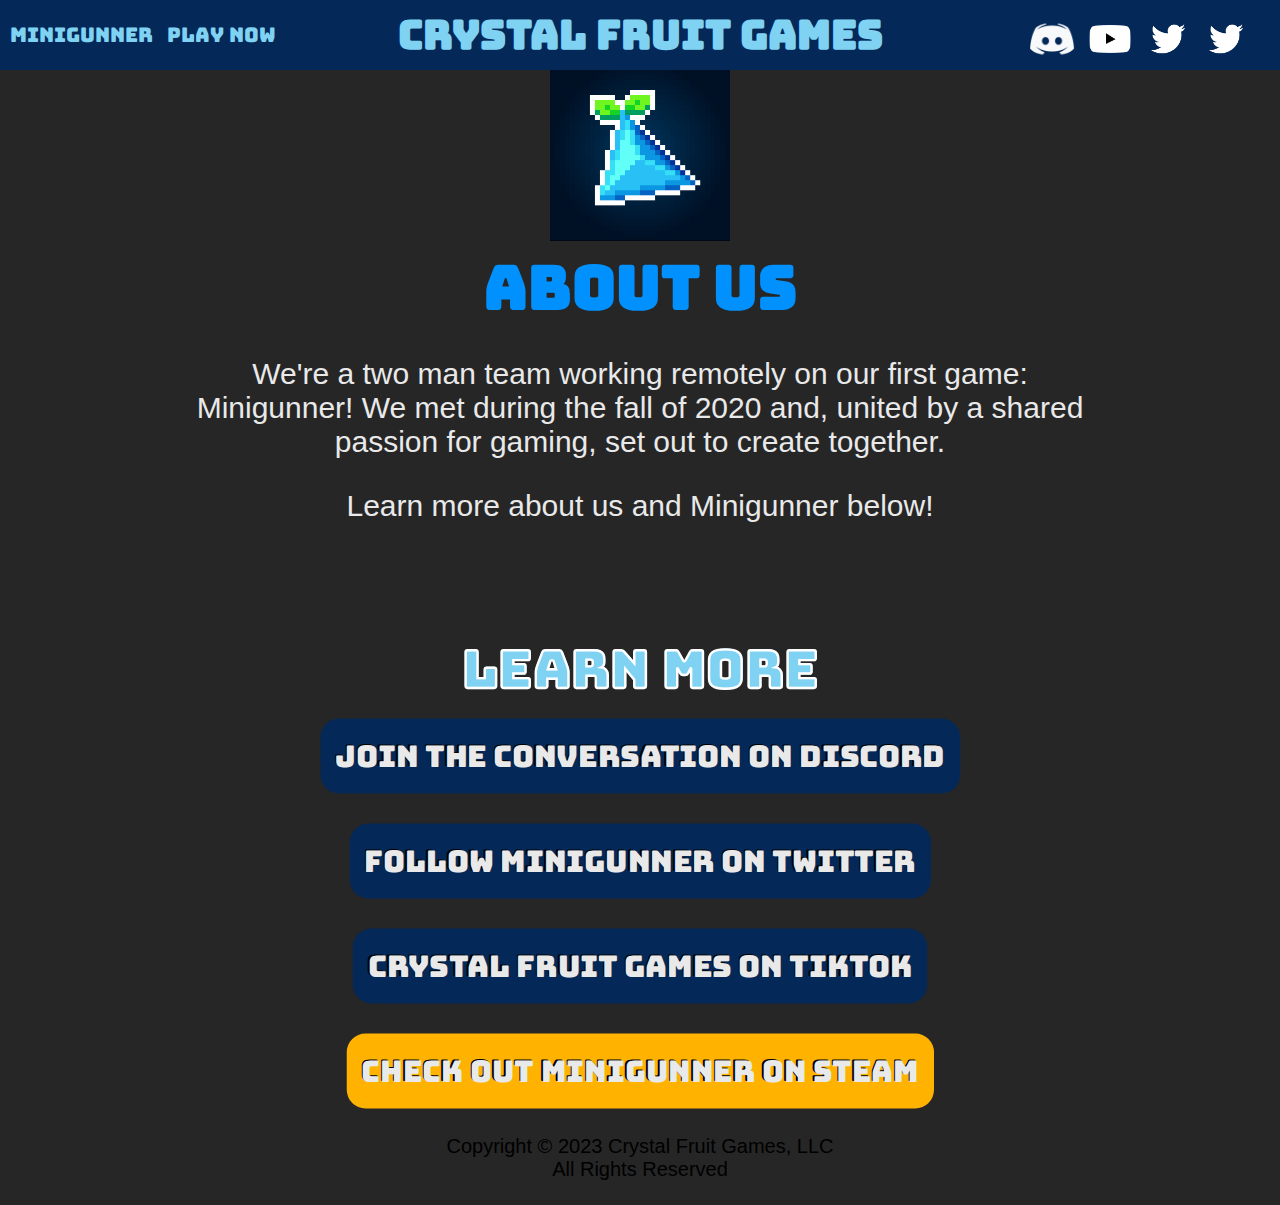
==== homepage.html @ 945a4043 "d" ====
<!DOCTYPE html>
<html>
    <head>
        <meta name="viewport" content="width=device-width, initial-scale=1">
        <link rel="preconnect" href="https://fonts.googleapis.com">
        <link rel="preconnect" href="https://fonts.gstatic.com" crossorigin>
        <link href="https://fonts.googleapis.com/css2?family=Bungee&family=Bungee+Hairline&family=Bungee+Inline&display=swap" rel="stylesheet">
        <link rel="stylesheet" href="/styles.css">
        <link rel="icon" href="Images/ClientIcon.ico">
        <title>Crystal Fruit Games</title>
    </head>
    <body>
        <div class="site-header">
            <nav role="navigation" class="nav-header" id="aboutUsNavBar">
                <ul class="left-nav">
                    <li tabindex="0"><a href="minigunner.html">Minigunner</a></li>
                    <li tabindex="1"><a href="https://store.steampowered.com/app/1778200/Minigunner/">PLAY NOW</a></li>
                </ul>
                <div class="dropdown">
                    <button onclick="onClickDropdown()"class="dropbtn">Menu</button>
                    <div class="dropdown-content" id="menuDropdown">
                        <a href="homepage.html">About Us</a>
                        <a href="https://youtu.be/CM3GsANqvFM">TRAILER</a>
                        <a href="https://store.steampowered.com/app/1778200/Minigunner/">PLAY NOW</a>
                    </div>
                </div>
                <p class="site-title"><a href="minigunner.html">CRYSTAL FRUIT GAMES</a></p>
                <ul class="right-nav">
                    <li><a href="https://discord.gg/7xGuWR2HnU"><img src="Images/Discord Logo.png" class="discord-logo"></a></li>
                    <li><a href="https://youtube.com/@crystalfruitgames8708"><img src="Images/Youtube Logo.png" class="yt-logo"></a></li>
                    <li><a href="https://twitter.com/MinigunnerGame"><img src="Images/Twitter Logo.png" class="twitter-logo"></a></li>
                    <li><a href="https://www.tiktok.com/@crystalfruitgames"><img src="Images/Twitter Logo.png" class="twitter-logo"></a></li>
                </ul>
            </nav>
        </div>
        <div class="about-us">
            <img src="Images/CFGLogoWithBackground.PNG">
            <h1>About Us</h1>
            <p>We're a two man team working remotely on our first game: Minigunner! We met during the fall of 2020 and, united by a shared passion for gaming, set out to create together.</p>
            <p>Learn more about us and Minigunner below!</p>
        </div>
        <div class="learn-more-container" id="learnMoreHomepage">
            <h1>LEARN MORE</h1>
            <div class="learn-more">
                <div class="learn-more-entry" id="learnMoreDiscord">
                    <a href="https://discord.gg/7xGuWR2HnU">Join the conversation on Discord</a>
                </div>
                <div class="learn-more-entry" id="learnMoreTwitter">
                    <a href="https://twitter.com/MinigunnerGame">Follow Minigunner on Twitter</a>
                </div>
                <div class="learn-more-entry" id="learnMoreTikTok">
                    <a href="https://www.tiktok.com/@crystalfruitgames">Crystal Fruit Games on TikTok</a>
                </div>
                <div class="learn-more-entry" id="learnMoreSteam">
                    <a href="https://store.steampowered.com/app/1778200/Minigunner/" >Check out Minigunner on Steam</a>
                </div>
            </div>
        </div>
        <!-- <div class="steam-embed">
            <iframe src="https://store.steampowered.com/widget/1778200/" frameborder="0" width="646" height="190"></iframe>
        </div> -->
        <footer>
            <div class="site-footer" id="cfgPageFooter">
                <!-- <div class="footer-logo-block"><img src="Images/CrystalFruitMinimalLogo.png" id="footerLogoIcon" ></div> -->
                <div class="legal-block">
                    <p>Copyright &copy; 2023 Crystal Fruit Games, LLC</p>
                    <p>All Rights Reserved</p>
                </div>
            </div>
        </footer>
    </body>
</html>
---- styles.css ----
body{
    margin: 0;
    background-color: #262626;
    color: #E9E9EA;
    font-family: Arial, Helvetica, sans-serif ;
    min-height: 100vh;
    position: relative;
}

h1{
    
    color: #80D2F2;
    align-self: center;
    font-size: 45px;
    font-weight: bolder;
    margin-bottom: 0px;
    margin-top: 0px;
    font-family: 'Bungee', cursive;
}

.header-padding{
    height: 5vh;
}
nav.nav-header{
    width: 100%;
    max-height: 80px;
    position: fixed;
    z-index: 100;
    background-color: #042959;
   
    
    display: grid;
    grid-template-columns: 30% 40% 30%;
    grid-template-rows: 70px;
    justify-content: right;
}

nav.nav-header li{
    display: inline-block;
    padding-left: 10px;
    user-select:none;
    font-size: 20px;

    line-height: 2em;
}



nav.nav-header li:hover{
    display: inline-block;
    text-decoration: underline;
}

nav.nav-header ul{
    align-self: center;
    color: #80D2F2;
    /* margin-top: 0%; */
    padding-left: 0%;
    /* margin-left: 0px; */
}

nav.nav-header a{
    text-decoration: none;
    font-family: 'Bungee', cursive;
    color: inherit;
}

nav.nav-header a:visited{
    text-decoration: none;
    color: inherit;
}
nav.nav-header a:hover{
    text-decoration: none;
    color: inherit;
}

.site-title{
    text-align: center;
    color: #80D2F2;
    align-self: center;
    font-size: 40px;
    font-weight: bolder;
    margin-bottom: 0px;
    margin-top: 0px;
    font-family: 'Bungee', cursive;
    line-height: 1em;
    min-width: 330px;
}
/* #aboutUsNavBar .site-title{
    font-size: 20px;
} */
.right-nav{
    padding-right: 30px;
    padding-left: 0px;
    padding-top: 20px;
    display: inline-flex;
    justify-content: end;
}
.right-nav img{
    max-width: 48px;
    max-height: 46px;
    
}
.discord-logo{
    width: 48px;
    height: 46px;
    margin: auto;
}
.yt-logo{
    width: 48px;
    height: 46px;
    margin: auto;
}
.twitter-logo{
    width: 48px;
    height: 46px;
    margin: auto;
}



/* DROPDOWN */
/* Dropdown Button */
.dropbtn {
    background-color: #3498DB;
    color: white;
    padding-left: 16px;
    padding-right: 16px;
    height: 100%;
    font-size: 16px;
    border: none;
    cursor: pointer;
    font-family: 'Bungee', cursive;
  }
  
  /* Dropdown button on hover & focus */
  .dropbtn:hover, .dropbtn:focus {
    background-color: #2980B9;
  }
  
  /* The container <div> - needed to position the dropdown content */
  .dropdown {
    position: relative;
    display: inline-block;
  }
  
  /* Dropdown Content (Hidden by Default) */
  .dropdown-content {
    display: none;
    position: absolute;
    background-color: #042959;
    min-width: 160px;
    box-shadow: 0px 8px 16px 0px rgba(0,0,0,0.2);
    z-index: 1;
  }
  
  /* Links inside the dropdown */
  .dropdown-content a {
    color: black;
    padding: 12px 16px;
    text-decoration: none;
    display: block;
  }
  
  /* Change color of dropdown links on hover */
  .dropdown-content a:hover {background-color: #80D2F2;}
  
  /* Show the dropdown menu (use JS to add this class to the .dropdown-content container when the user clicks on the dropdown button) */
  .show {display:block;}



.about-us{
    width: 75%;
    margin:auto;
    padding-top: 60px;
    align-self: center;
    text-align: center;
    font-size: 30px;
    max-width: 900px;
}
.about-us h1{
    color: #0091ff;
    font-size: 60px;
    font-family: 'Bungee', cursive;
    padding: auto;
    
}

.about-us img{
    max-height: 20%;
    max-width: 20%;
}



.capsule-window{
    position: relative;
    width: 100%;
}
.capsule{
    display: block;
    width: 100%;
    height: 45%;
    /* transform: translateY(-10%); */
    /* margin-bottom: -8%; */
}

#logoGif{
    position: absolute;
    /* top: 10px; */
    top: 9%;
    left: 50%;
    transform: translateX(-50%);
    z-index: 2;
    /* align-self: center; */
    width: 45%;
}

.play-now{
    display: flex;
    justify-content: center;
    align-items: center;
    color: #042959;
    font-size: 40px;
    font-family: 'Bungee', cursive;
    border-radius: 25px;
    background-color: #80D2F2;
    margin: auto;
    margin-top: 50px;
    margin-bottom: 50px;
    max-width: 230px;
    /* min-width: 15%; */
}
.play-now a{
    margin: auto;
    text-align: center;
    text-decoration: none;
}
.play-now a:visited{
    text-decoration: none;
    color:inherit;
}

.summary-box{
    display: inline-block;
    background-image: url("Images/StartMenuSplash1.png");

    /* Set a specific height */
    min-width: 285px;

    /* Create the parallax scrolling effect */
    /* background-attachment: fixed; */
    background-position: center;
    background-repeat: no-repeat;
    background-size: cover;
    margin:auto;
}

.summary-box h1{
    text-align: center;
    color: #ffb300;
    font-size: 50px;
    font-family: 'Bungee', cursive;
    text-shadow: -2px -2px 0px white;
    max-width: 75%;
    margin:auto;
    padding-top: 20px;
    line-height: 1em;
}
.summary-box h2{
    text-align: center;
    color: #ffffff;
    text-shadow: -2px -2px 0px rgb(0, 0, 0);
    font-size: 20px;
    font-family: 'Bungee', cursive;
    max-width: 75%;
    margin: auto;
    line-height: 1.5em;
    padding-top: 30px;
}

.parallax-box{
    /* The image used */
    margin: auto;
    background-image: url("Images/Fight_Screenshot_Gradient.jpg");

    /* Set a specific height */
    min-height: 500px;

    /* Create the parallax scrolling effect */
    background-attachment: fixed;
    background-position: center;
    background-repeat: no-repeat;
    background-size: cover;
}
.info-section{
    /* background-color: rgba(186, 121, 0, 0.328); */
    /* width: 50%; */
    display: inline-block;
    margin-left: 5%;
    margin-right: 4%;
    min-width: 30%;
    max-width: 600px;
    /* background-color: #0091ff1c; */
    align-content: center;
}

.info-section h1{
    color: #ffb300;
    font-size: 80px;
    font-family: 'Bungee', cursive;
    margin-bottom: -50px;
}

.info-section p{
    font-size: 25px;
    text-shadow: -2px -2px 0px rgb(0, 0, 0);
}
#fightBox{
    background-image: url("Images/Fight_Screenshot_Gradient.jpg");
    text-align: left;
}
#buyBox{
    background-image: url("Images/Buy_Screenshot_Gradient.jpg");
    text-align: right;
}
#prepareBox{
    background-image: url("Images/Prepare_Screenshot_Gradient.jpg");
    text-align: left;
}
#surviveBox{
    background-image: url("Images/Fight_Screenshot_Gradient.jpg");
    text-align: right;
}

/* FEATURES SECTION */
#featureContainer{
    background-image: url("Images/ShopBackboard.png");
    background-position: center;
    background-repeat: no-repeat;
    background-size: cover;
    /* Add the blur effect */
    /* filter: blur(8px);
    -webkit-filter: blur(8px); */
}


#featureContainer h1{
    text-align: center;
    font-size: 70px;
    -webkit-text-stroke: 1px white;
}
.detailed-info{
    display: flex;
    flex-direction: row;
    flex-wrap: wrap;
    width: 100%;
    margin:auto;
}

.detailed-info-item{
    /* background-color: red; */
    text-align: center;
    margin: auto;
    width: 30%;
    min-width: 500px;
    
    font-size: 25px;
    text-shadow: -2px -2px 0px rgb(0, 0, 0);
}

.feature-image{
    min-width: 265px;
    min-height: 149px;
    width: 50%;
    border-style: solid;
    border-width: 3px 3px 3px 3px;
    border-color: white;
}

.learn-more-container h1{
    text-align: center;
    font-size: 70px;
    -webkit-text-stroke: 1px white;
}

.learn-more{
    display: flex;
    flex-direction: row;
    flex-wrap: wrap;
    width: 100%;
    margin:auto;
}
.learn-more-entry{
    
    display: flex;
    justify-content: center;
    align-items: center;
    margin-top: 20px;
    margin-bottom: 20px;
    margin-left: auto;
    margin-right: auto;
    /* width: 20%; */
    min-width: 20%;
    min-height: 100px;
    border-radius: 25px;
    

    text-align: center;
    font-size: 25px;
    text-shadow: -2px -2px 0px rgb(0, 0, 0);

    background-color: #042959;
    font-size: 40px;
    font-family: 'Bungee', cursive;
}
.learn-more-entry a{
    margin-left: 20px;
    margin-right: 20px;
    /* margin: auto; */
    text-decoration: none;
    color:inherit;
}
.learn-more-entry a:hover{
    text-decoration: none;
    color:inherit;
}
.learn-more-entry a:visited{
    text-decoration: none;
    color:inherit;
}

#learnMoreSteam{
    background-color: #ffb300;
    
}
.site-footer{
    width: 100%;
    height: 70px;
    margin:auto;
    margin-bottom:0px;
    
}

.site-footer p{
    font-family: Arial, Helvetica, sans-serif;
    color: black;
    text-align: center;
    font-size: 20px;
    margin: auto;
}
.legal-block{
    align-self: center; 
    position: relative;
    /* transform: translateX(100%); */
}
.footer-logo-block{
    width: 100px;
}
#footerLogoIcon{  
    height: 100px;
    width: 100px;
}

#learnMoreHomepage{
    scale: 75%;
}

#cfgPageFooter{
    position:absolute;
    bottom:0px;
    margin: auto;
}


/* STYLING FOR LARGER SCREENS: */

@media (min-width: 750.02px) {
    .play-now{
        
        min-width: 230px;
    }
    /* .summary-box{
        min-height: 1000px;
    } */
    .summary-box h1{
        font-size: 60px;
    }
    .summary-box h2{
        font-size: 30px;
        line-height: 2em;
    }
    .dropdown{
        display: none;
    }
    .left-nav{
        display: inline-block;
    }
    .right-nav{
        display: inline-flex;
    }
}
@media (max-width: 750px){
    .left-nav{
        display: none;
    }
    .right-nav{
        display: none;
    }
    .dropdown{
        display: block;
    }
}
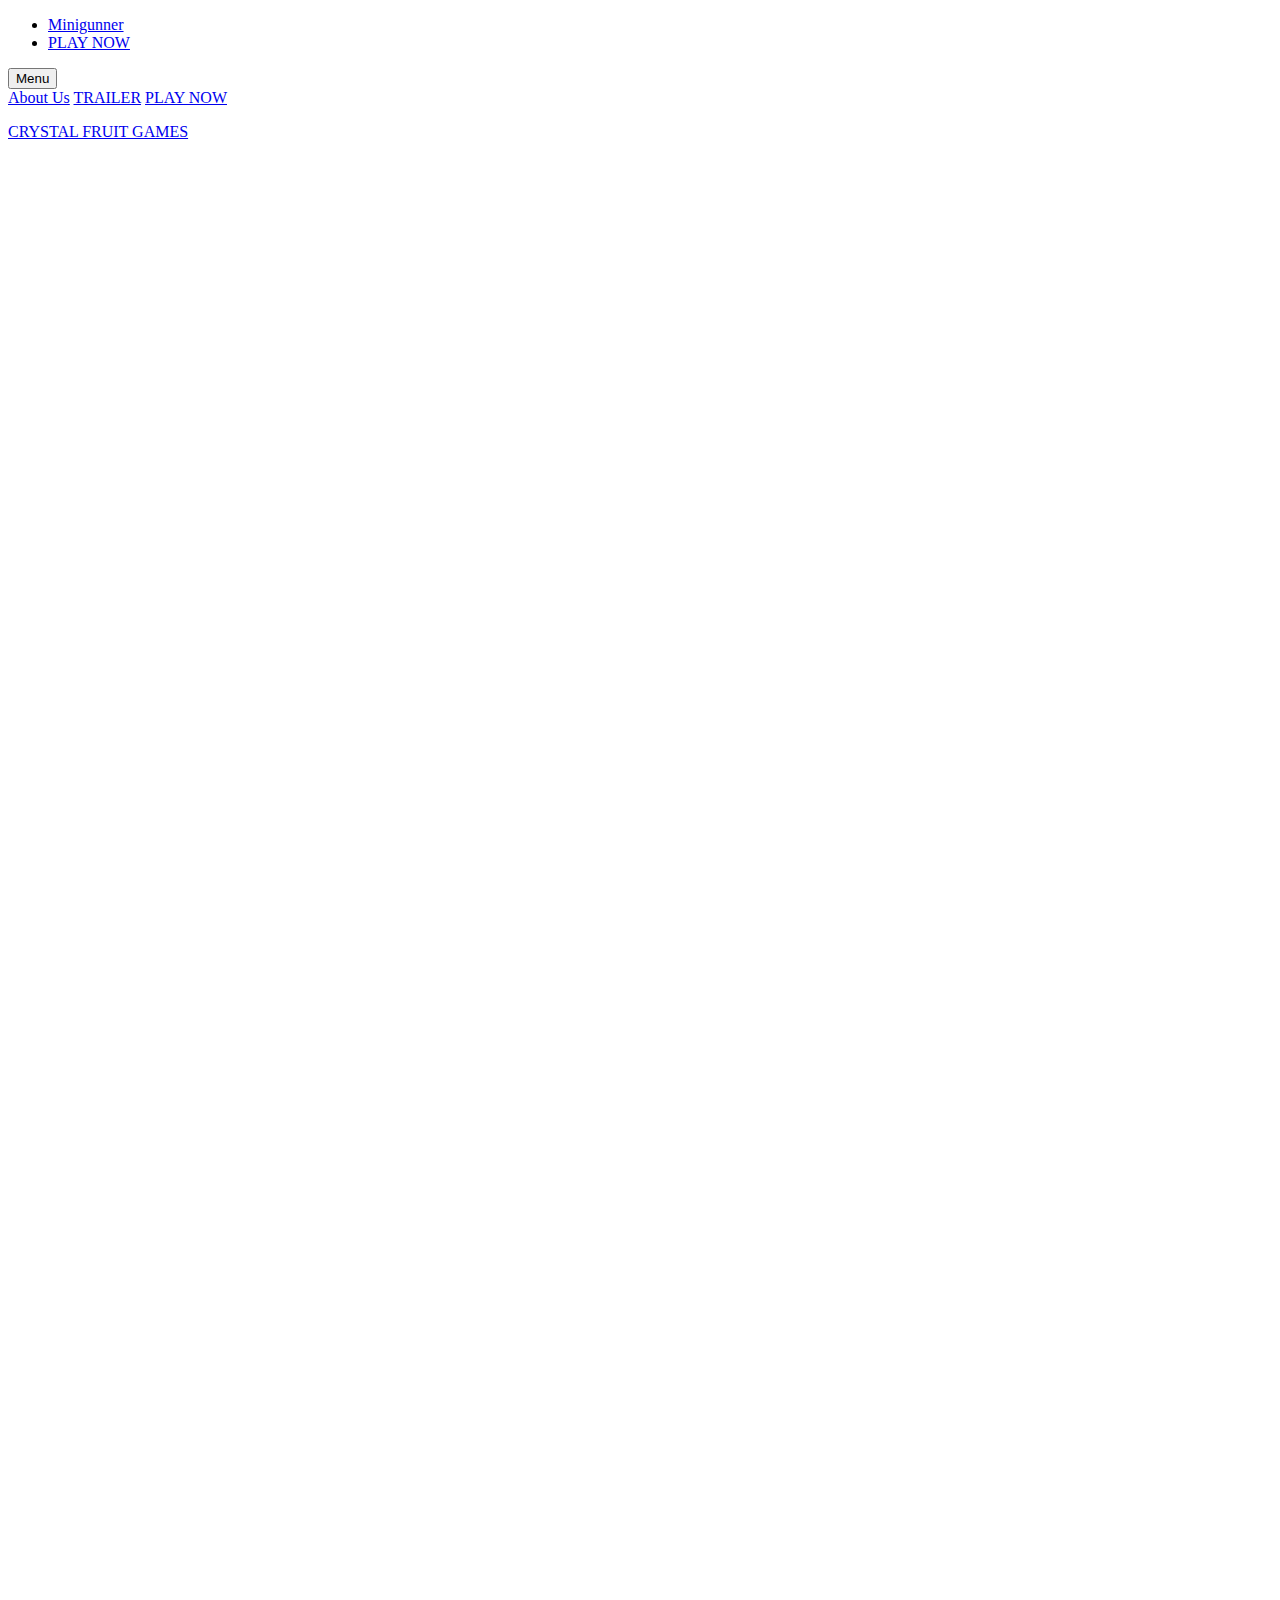
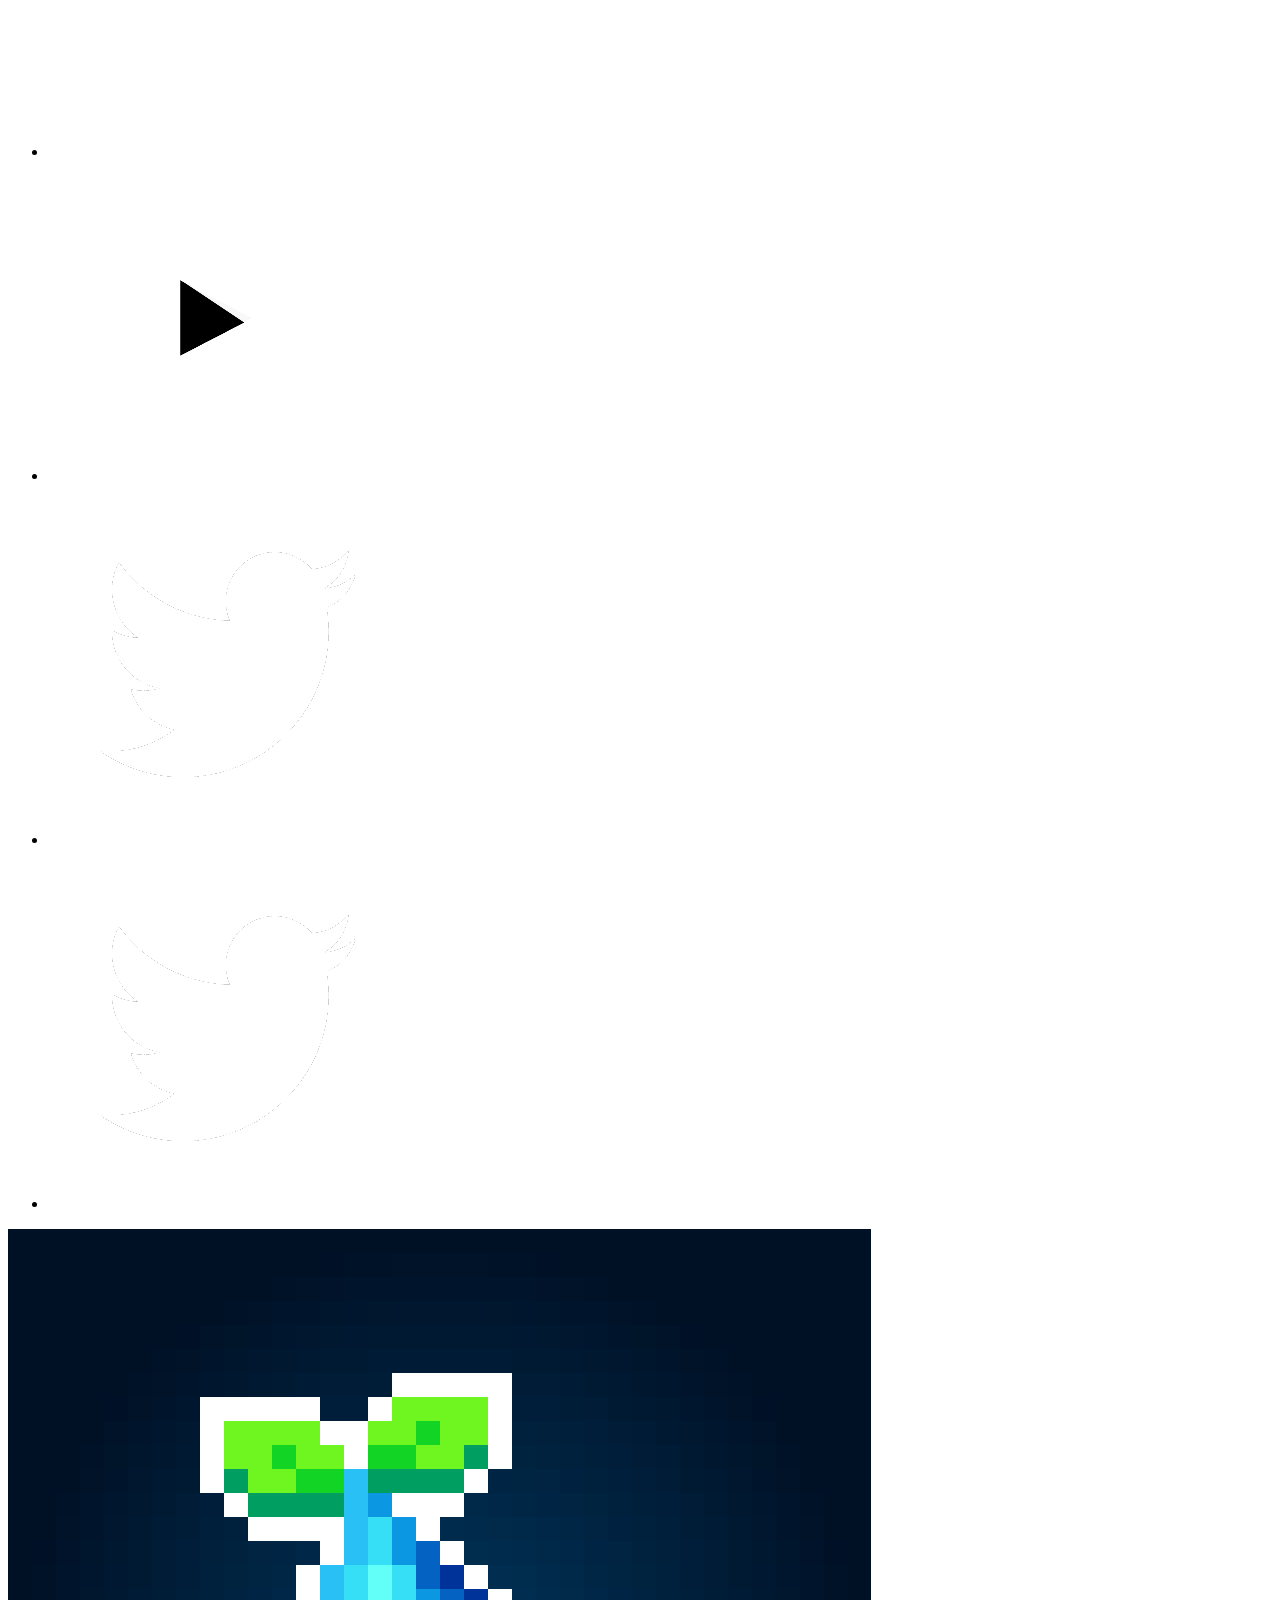
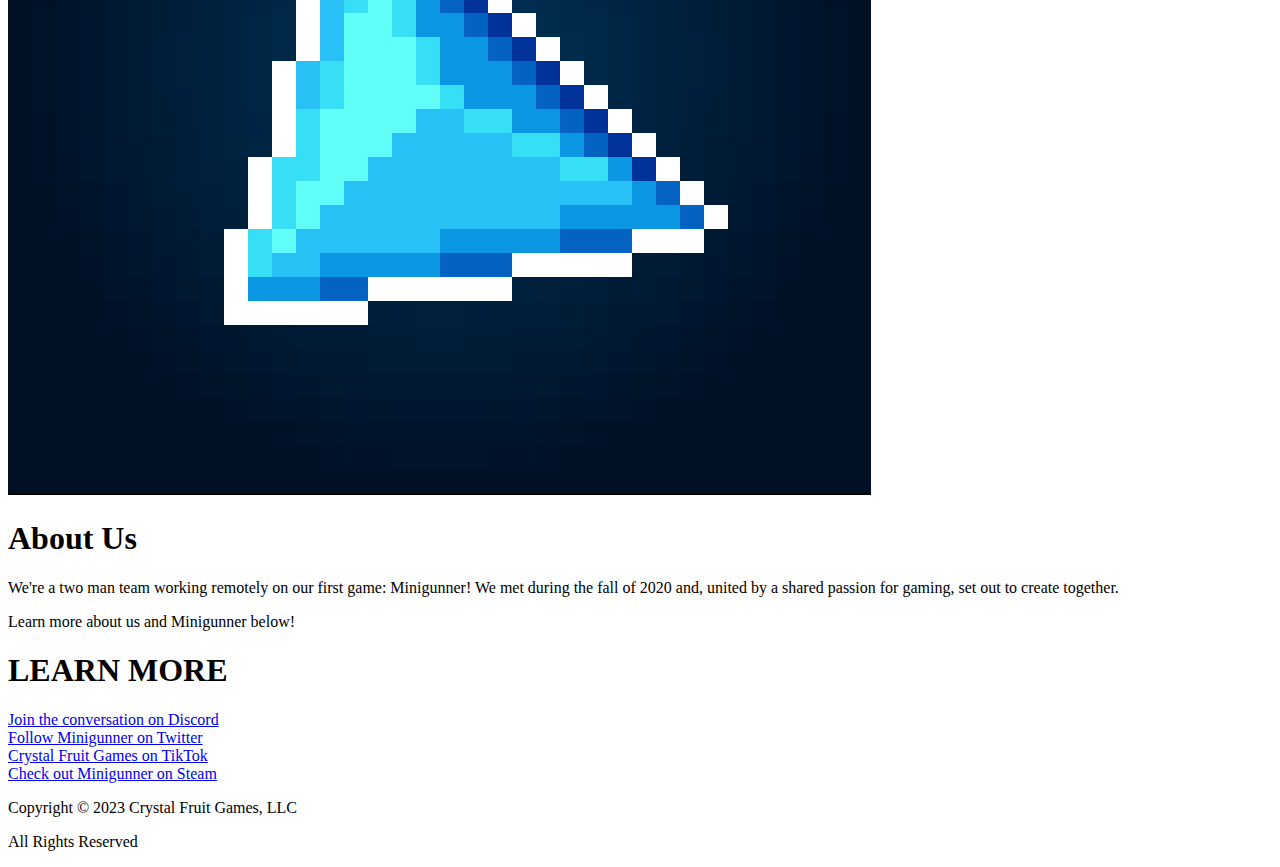
==== commit 53a06c1b: "attempt to fix" ====
--- a/homepage.html
+++ b/homepage.html
@@ -5,7 +5,7 @@
         <link rel="preconnect" href="https://fonts.googleapis.com">
         <link rel="preconnect" href="https://fonts.gstatic.com" crossorigin>
         <link href="https://fonts.googleapis.com/css2?family=Bungee&family=Bungee+Hairline&family=Bungee+Inline&display=swap" rel="stylesheet">
-        <link rel="stylesheet" href="/styles.css">
+        
         <link rel="icon" href="Images/ClientIcon.ico">
         <title>Crystal Fruit Games</title>
     </head>
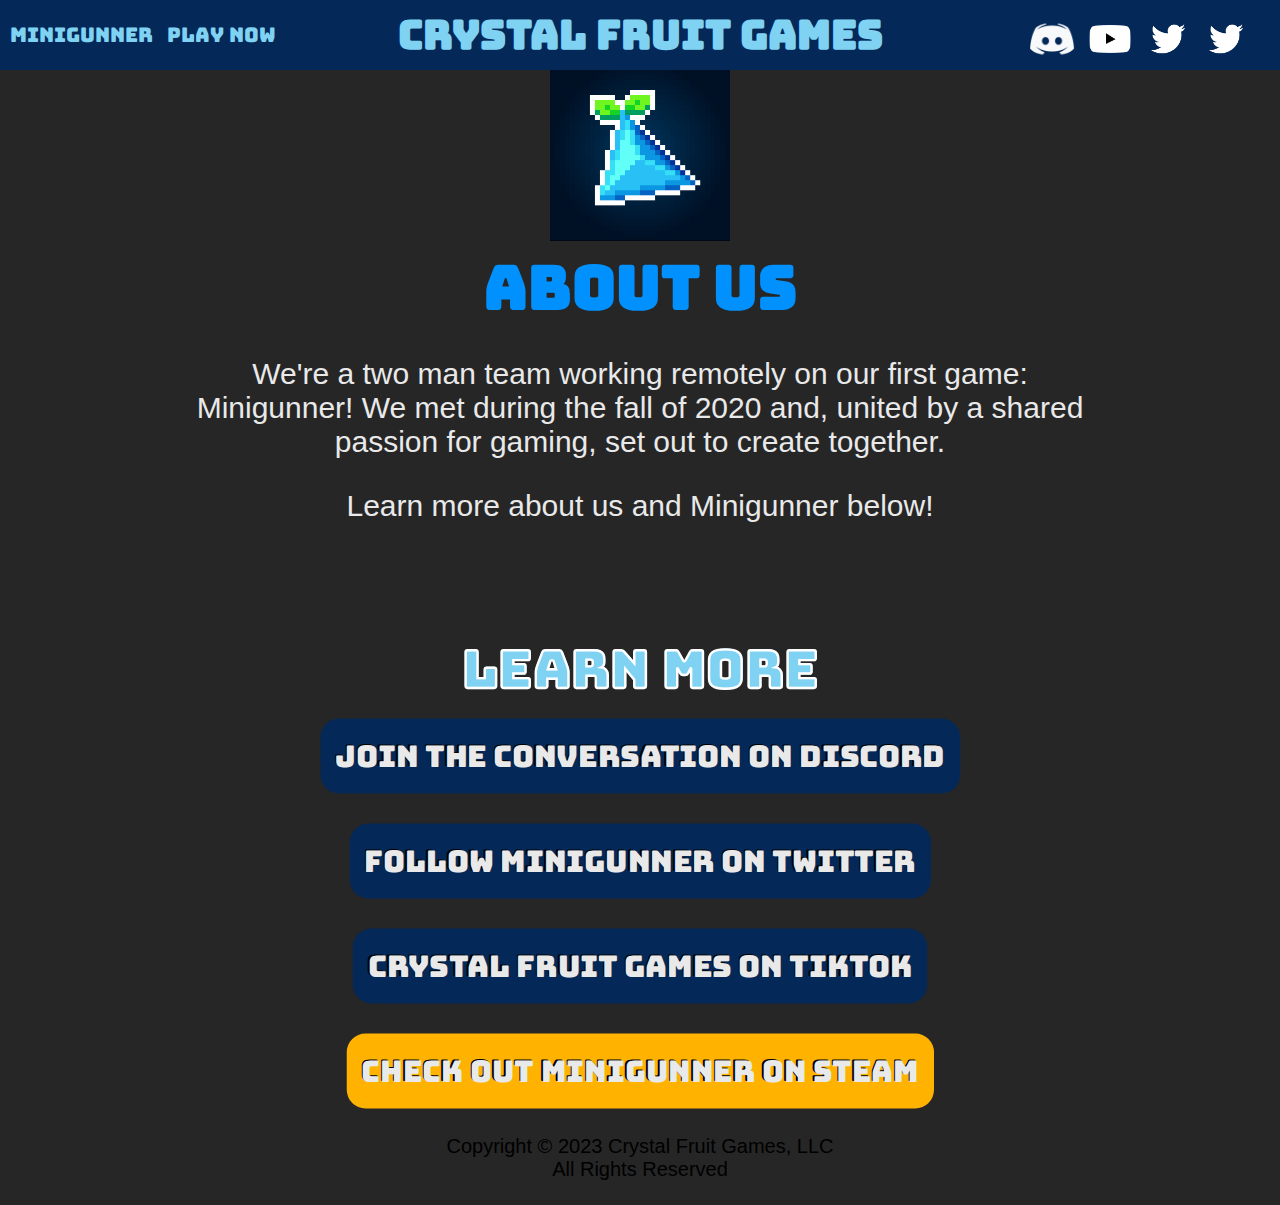
==== commit 2d651802: "changed screen width checks to match nav failure" ====
--- a/homepage.html
+++ b/homepage.html
@@ -5,7 +5,7 @@
         <link rel="preconnect" href="https://fonts.googleapis.com">
         <link rel="preconnect" href="https://fonts.gstatic.com" crossorigin>
         <link href="https://fonts.googleapis.com/css2?family=Bungee&family=Bungee+Hairline&family=Bungee+Inline&display=swap" rel="stylesheet">
-        
+        <link rel="stylesheet" href="styles.css">
         <link rel="icon" href="Images/ClientIcon.ico">
         <title>Crystal Fruit Games</title>
     </head>
--- a/styles.css
+++ b/styles.css
@@ -0,0 +1,515 @@
+
+body{
+    margin: 0;
+    background-color: #262626;
+    color: #E9E9EA;
+    font-family: Arial, Helvetica, sans-serif ;
+    min-height: 100vh;
+    position: relative;
+}
+
+h1{
+    
+    color: #80D2F2;
+    align-self: center;
+    font-size: 45px;
+    font-weight: bolder;
+    margin-bottom: 0px;
+    margin-top: 0px;
+    font-family: 'Bungee', cursive;
+}
+
+.header-padding{
+    height: 5vh;
+}
+nav.nav-header{
+    width: 100%;
+    max-height: 80px;
+    position: fixed;
+    z-index: 100;
+    background-color: #042959;
+   
+    
+    display: grid;
+    grid-template-columns: 30% 40% 30%;
+    grid-template-rows: 70px;
+    justify-content: right;
+}
+
+nav.nav-header li{
+    display: inline-block;
+    padding-left: 10px;
+    user-select:none;
+    font-size: 20px;
+
+    line-height: 2em;
+}
+
+
+
+nav.nav-header li:hover{
+    display: inline-block;
+    text-decoration: underline;
+}
+
+nav.nav-header ul{
+    align-self: center;
+    color: #80D2F2;
+    /* margin-top: 0%; */
+    padding-left: 0%;
+    /* margin-left: 0px; */
+}
+
+nav.nav-header a{
+    text-decoration: none;
+    font-family: 'Bungee', cursive;
+    color: inherit;
+}
+
+nav.nav-header a:visited{
+    text-decoration: none;
+    color: inherit;
+}
+nav.nav-header a:hover{
+    text-decoration: none;
+    color: inherit;
+}
+
+.site-title{
+    text-align: center;
+    color: #80D2F2;
+    align-self: center;
+    font-size: 40px;
+    font-weight: bolder;
+    margin-bottom: 0px;
+    margin-top: 0px;
+    font-family: 'Bungee', cursive;
+    line-height: 1em;
+    min-width: 330px;
+}
+/* #aboutUsNavBar .site-title{
+    font-size: 20px;
+} */
+.right-nav{
+    padding-right: 30px;
+    padding-left: 0px;
+    padding-top: 20px;
+    display: inline-flex;
+    justify-content: end;
+}
+.right-nav img{
+    max-width: 48px;
+    max-height: 46px;
+    
+}
+.discord-logo{
+    width: 48px;
+    height: 46px;
+    margin: auto;
+}
+.yt-logo{
+    width: 48px;
+    height: 46px;
+    margin: auto;
+}
+.twitter-logo{
+    width: 48px;
+    height: 46px;
+    margin: auto;
+}
+
+
+
+/* DROPDOWN */
+/* Dropdown Button */
+.dropbtn {
+    background-color: #3498DB;
+    color: white;
+    padding-left: 16px;
+    padding-right: 16px;
+    height: 100%;
+    font-size: 16px;
+    border: none;
+    cursor: pointer;
+    font-family: 'Bungee', cursive;
+  }
+  
+  /* Dropdown button on hover & focus */
+  .dropbtn:hover, .dropbtn:focus {
+    background-color: #2980B9;
+  }
+  
+  /* The container <div> - needed to position the dropdown content */
+  .dropdown {
+    position: relative;
+    display: inline-block;
+  }
+  
+  /* Dropdown Content (Hidden by Default) */
+  .dropdown-content {
+    display: none;
+    position: absolute;
+    background-color: #042959;
+    min-width: 160px;
+    box-shadow: 0px 8px 16px 0px rgba(0,0,0,0.2);
+    z-index: 1;
+  }
+  
+  /* Links inside the dropdown */
+  .dropdown-content a {
+    color: black;
+    padding: 12px 16px;
+    text-decoration: none;
+    display: block;
+  }
+  
+  /* Change color of dropdown links on hover */
+  .dropdown-content a:hover {background-color: #80D2F2;}
+  
+  /* Show the dropdown menu (use JS to add this class to the .dropdown-content container when the user clicks on the dropdown button) */
+  .show {display:block;}
+
+
+
+.about-us{
+    width: 75%;
+    margin:auto;
+    padding-top: 60px;
+    align-self: center;
+    text-align: center;
+    font-size: 30px;
+    max-width: 900px;
+}
+.about-us h1{
+    color: #0091ff;
+    font-size: 60px;
+    font-family: 'Bungee', cursive;
+    padding: auto;
+    
+}
+
+.about-us img{
+    max-height: 20%;
+    max-width: 20%;
+}
+
+
+
+.capsule-window{
+    position: relative;
+    width: 100%;
+}
+.capsule{
+    display: block;
+    width: 100%;
+    height: 45%;
+    /* transform: translateY(-10%); */
+    /* margin-bottom: -8%; */
+}
+
+#logoGif{
+    position: absolute;
+    /* top: 10px; */
+    top: 9%;
+    left: 50%;
+    transform: translateX(-50%);
+    z-index: 2;
+    /* align-self: center; */
+    width: 45%;
+}
+
+.play-now{
+    display: flex;
+    justify-content: center;
+    align-items: center;
+    color: #042959;
+    font-size: 40px;
+    font-family: 'Bungee', cursive;
+    border-radius: 25px;
+    background-color: #80D2F2;
+    margin: auto;
+    margin-top: 50px;
+    margin-bottom: 50px;
+    max-width: 230px;
+    /* min-width: 15%; */
+}
+.play-now a{
+    margin: auto;
+    text-align: center;
+    text-decoration: none;
+}
+.play-now a:visited{
+    text-decoration: none;
+    color:inherit;
+}
+
+.summary-box{
+    display: inline-block;
+    background-image: url("Images/StartMenuSplash1.png");
+
+    /* Set a specific height */
+    min-width: 285px;
+
+    /* Create the parallax scrolling effect */
+    /* background-attachment: fixed; */
+    background-position: center;
+    background-repeat: no-repeat;
+    background-size: cover;
+    margin:auto;
+}
+
+.summary-box h1{
+    text-align: center;
+    color: #ffb300;
+    font-size: 50px;
+    font-family: 'Bungee', cursive;
+    text-shadow: -2px -2px 0px white;
+    max-width: 75%;
+    margin:auto;
+    padding-top: 20px;
+    line-height: 1em;
+}
+.summary-box h2{
+    text-align: center;
+    color: #ffffff;
+    text-shadow: -2px -2px 0px rgb(0, 0, 0);
+    font-size: 20px;
+    font-family: 'Bungee', cursive;
+    max-width: 75%;
+    margin: auto;
+    line-height: 1.5em;
+    padding-top: 30px;
+}
+
+.parallax-box{
+    /* The image used */
+    margin: auto;
+    background-image: url("Images/Fight_Screenshot_Gradient.jpg");
+
+    /* Set a specific height */
+    min-height: 500px;
+
+    /* Create the parallax scrolling effect */
+    background-attachment: fixed;
+    background-position: center;
+    background-repeat: no-repeat;
+    background-size: cover;
+}
+.info-section{
+    /* background-color: rgba(186, 121, 0, 0.328); */
+    /* width: 50%; */
+    display: inline-block;
+    margin-left: 5%;
+    margin-right: 4%;
+    min-width: 30%;
+    max-width: 600px;
+    /* background-color: #0091ff1c; */
+    align-content: center;
+}
+
+.info-section h1{
+    color: #ffb300;
+    font-size: 80px;
+    font-family: 'Bungee', cursive;
+    margin-bottom: -50px;
+}
+
+.info-section p{
+    font-size: 25px;
+    text-shadow: -2px -2px 0px rgb(0, 0, 0);
+}
+#fightBox{
+    background-image: url("Images/Fight_Screenshot_Gradient.jpg");
+    text-align: left;
+}
+#buyBox{
+    background-image: url("Images/Buy_Screenshot_Gradient.jpg");
+    text-align: right;
+}
+#prepareBox{
+    background-image: url("Images/Prepare_Screenshot_Gradient.jpg");
+    text-align: left;
+}
+#surviveBox{
+    background-image: url("Images/Fight_Screenshot_Gradient.jpg");
+    text-align: right;
+}
+
+/* FEATURES SECTION */
+#featureContainer{
+    background-image: url("Images/ShopBackboard.png");
+    background-position: center;
+    background-repeat: no-repeat;
+    background-size: cover;
+    /* Add the blur effect */
+    /* filter: blur(8px);
+    -webkit-filter: blur(8px); */
+}
+
+
+#featureContainer h1{
+    text-align: center;
+    font-size: 70px;
+    -webkit-text-stroke: 1px white;
+}
+.detailed-info{
+    display: flex;
+    flex-direction: row;
+    flex-wrap: wrap;
+    width: 100%;
+    margin:auto;
+}
+
+.detailed-info-item{
+    /* background-color: red; */
+    text-align: center;
+    margin: auto;
+    width: 30%;
+    min-width: 500px;
+    
+    font-size: 25px;
+    text-shadow: -2px -2px 0px rgb(0, 0, 0);
+}
+
+.feature-image{
+    min-width: 265px;
+    min-height: 149px;
+    width: 50%;
+    border-style: solid;
+    border-width: 3px 3px 3px 3px;
+    border-color: white;
+}
+
+.learn-more-container h1{
+    text-align: center;
+    font-size: 70px;
+    -webkit-text-stroke: 1px white;
+}
+
+.learn-more{
+    display: flex;
+    flex-direction: row;
+    flex-wrap: wrap;
+    width: 100%;
+    margin:auto;
+}
+.learn-more-entry{
+    
+    display: flex;
+    justify-content: center;
+    align-items: center;
+    margin-top: 20px;
+    margin-bottom: 20px;
+    margin-left: auto;
+    margin-right: auto;
+    /* width: 20%; */
+    min-width: 20%;
+    min-height: 100px;
+    border-radius: 25px;
+    
+
+    text-align: center;
+    font-size: 25px;
+    text-shadow: -2px -2px 0px rgb(0, 0, 0);
+
+    background-color: #042959;
+    font-size: 40px;
+    font-family: 'Bungee', cursive;
+}
+.learn-more-entry a{
+    margin-left: 20px;
+    margin-right: 20px;
+    /* margin: auto; */
+    text-decoration: none;
+    color:inherit;
+}
+.learn-more-entry a:hover{
+    text-decoration: none;
+    color:inherit;
+}
+.learn-more-entry a:visited{
+    text-decoration: none;
+    color:inherit;
+}
+
+#learnMoreSteam{
+    background-color: #ffb300;
+    
+}
+.site-footer{
+    width: 100%;
+    height: 70px;
+    margin:auto;
+    margin-bottom:0px;
+    
+}
+
+.site-footer p{
+    font-family: Arial, Helvetica, sans-serif;
+    color: black;
+    text-align: center;
+    font-size: 20px;
+    margin: auto;
+}
+.legal-block{
+    align-self: center; 
+    position: relative;
+    /* transform: translateX(100%); */
+}
+.footer-logo-block{
+    width: 100px;
+}
+#footerLogoIcon{  
+    height: 100px;
+    width: 100px;
+}
+
+#learnMoreHomepage{
+    scale: 75%;
+}
+
+#cfgPageFooter{
+    position:absolute;
+    bottom:0px;
+    margin: auto;
+}
+
+
+/* STYLING FOR LARGER SCREENS: */
+
+@media (min-width: 850.02px) {
+    .play-now{
+        
+        min-width: 230px;
+    }
+    /* .summary-box{
+        min-height: 1000px;
+    } */
+    .summary-box h1{
+        font-size: 60px;
+    }
+    .summary-box h2{
+        font-size: 30px;
+        line-height: 2em;
+    }
+    .dropdown{
+        display: none;
+    }
+    .left-nav{
+        display: inline-block;
+    }
+    .right-nav{
+        display: inline-flex;
+    }
+}
+@media (max-width: 850px){
+    .left-nav{
+        display: none;
+    }
+    .right-nav{
+        display: none;
+    }
+    .dropdown{
+        display: block;
+    }
+}
